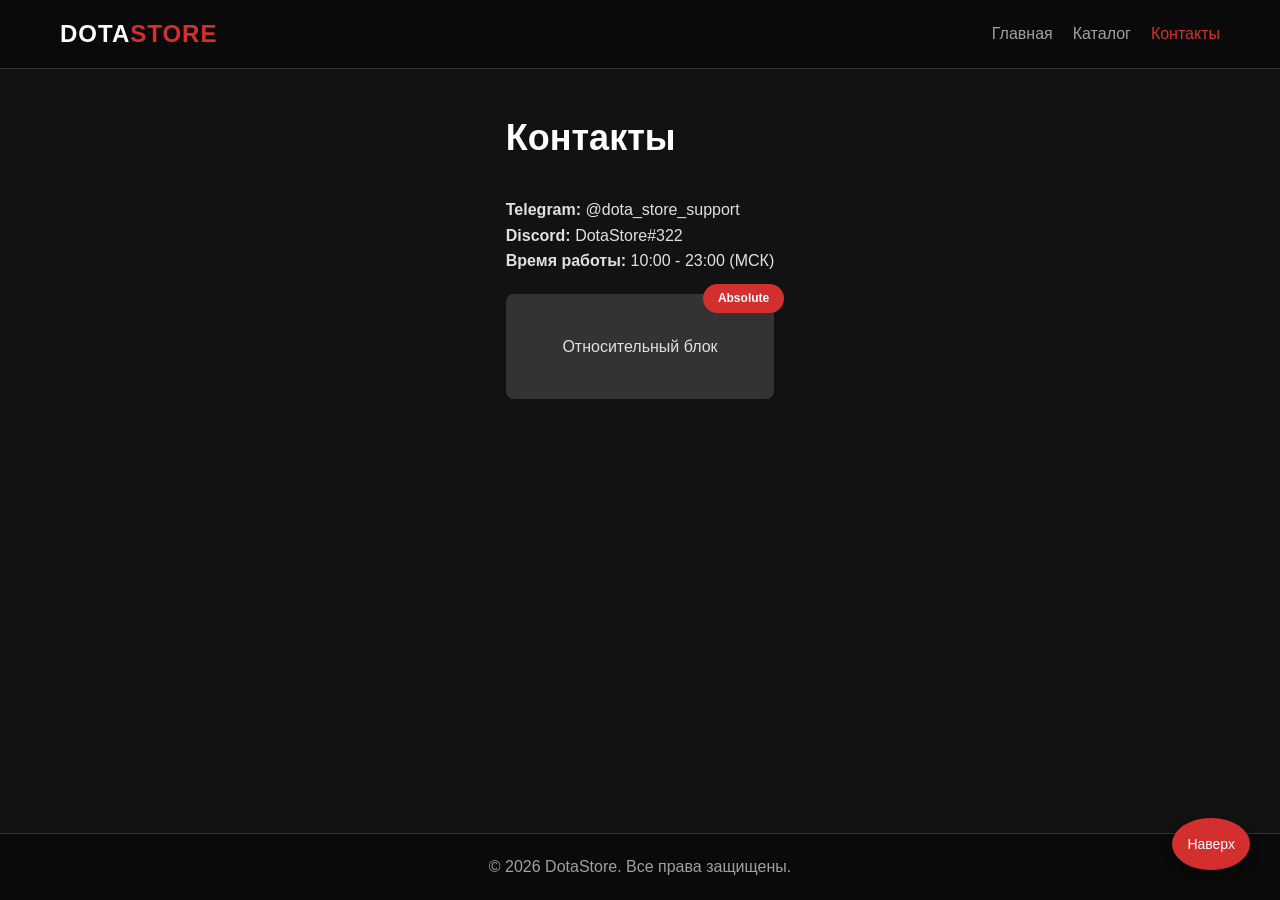
==== contacts.html @ df8f0ab8 "Add files via upload" ====
<!DOCTYPE html>
<html lang="ru">
<head>
    <meta charset="UTF-8">
    <meta name="viewport" content="width=device-width, initial-scale=1.0">
    <title>Dota 2 Store | Контакты</title>
    <link rel="stylesheet" href="css/style.css">
</head>
<body>

    <header class="header">
        <div class="container header__container">
            <a href="index.html" class="logo">DOTA<span>STORE</span></a>
            <nav class="nav">
                <ul class="nav__list">
                    <li><a href="index.html" class="nav__link">Главная</a></li>
                    <li><a href="catalog.html" class="nav__link">Каталог</a></li>
                    <li><a href="contacts.html" class="nav__link active">Контакты</a></li>
                </ul>
            </nav>
        </div>
    </header>

    <main class="container page-content">
        <h1 class="page-title">Контакты</h1>
        
        <div class="contacts-wrapper">
            <div class="contact-info">
                <p><strong>Telegram:</strong> @dota_store_support</p>
                <p><strong>Discord:</strong> DotaStore#322</p>
                <p><strong>Время работы:</strong> 10:00 - 23:00 (МСК)</p>
            </div>

            <div class="position-demo">
                <div class="relative-box">
                    Относительный блок
                    <div class="absolute-badge">Absolute</div>
            </div>
        </div>
    </main>
<!-- Фиксированная кнопка "Наверх" -->
<div class="fixed-btn" id="scrollTopBtn">Наверх</div>

    <footer class="footer">
        <div class="container">
            <p>&copy; 2026 DotaStore. Все права защищены.</p>
        </div>
    </footer>

</body>
</html>
---- css/style.css ----
/* --- CSS Переменные --- */
:root {
    --bg-color: #121212;
    --card-bg: #1e1e1e;
    --text-color: #e0e0e0;
    --text-muted: #a0a0a0;
    --accent-color: #d32f2f;
    --accent-hover: #b71c1c;
    --header-bg: #0a0a0a;
    --border-color: #333;
}

/* --- Базовые настройки --- */
* {
    box-sizing: border-box;
    margin: 0;
    padding: 0;
}

body {
    font-family: 'Segoe UI', Tahoma, Geneva, Verdana, sans-serif;
    background-color: var(--bg-color);
    color: var(--text-color);
    line-height: 1.6;
    display: flex;
    flex-direction: column;
    min-height: 100vh;
}

a {
    text-decoration: none;
    color: inherit;
}

ul {
    list-style: none;
}

.container {
    max-width: 1200px;
    margin: 0 auto;
    padding: 0 20px;
}

.page-content {
    flex: 1;
    padding-top: 40px;
    padding-bottom: 60px;
}

.page-title {
    font-size: 36px;
    margin-bottom: 30px;
    color: #fff;
}

.section-title {
    font-size: 28px;
    margin-bottom: 25px;
    color: #fff;
}

/* --- Кнопки --- */
.btn {
    display: inline-block;
    padding: 10px 24px;
    border-radius: 4px;
    border: none;
    cursor: pointer;
    font-weight: 600;
    transition: background-color 0.3s ease, transform 0.2s;
}

.btn--primary {
    background-color: var(--accent-color);
    color: #fff;
}

.btn--primary:hover {
    background-color: var(--accent-hover);
    transform: translateY(-2px);
}

.btn--buy {
    background-color: transparent;
    border: 1px solid var(--accent-color);
    color: var(--accent-color);
    width: 100%;
    margin-top: 15px;
}

.btn--buy:hover {
    background-color: var(--accent-color);
    color: #fff;
}

/* --- Шапка --- */
.header {
    background-color: var(--header-bg);
    border-bottom: 1px solid var(--border-color);
    padding: 15px 0;
}

.header__container {
    display: flex;
    justify-content: space-between;
    align-items: center;
}

.logo {
    font-size: 24px;
    font-weight: 800;
    color: #fff;
    letter-spacing: 1px;
}

.logo span {
    color: var(--accent-color);
}

.nav__list {
    display: flex;
    gap: 20px;
}

.nav__link {
    color: var(--text-muted);
    font-weight: 500;
    transition: color 0.3s;
}

.nav__link:hover, .nav__link.active {
    color: var(--accent-color);
}

/* --- Hero --- */
.hero {
    text-align: center;
    padding: 100px 0;
    background: linear-gradient(rgba(0,0,0,0.7), rgba(0,0,0,0.7)), url('https://cdn.cloudflare.steamstatic.com/apps/dota2/images/dota_react/backgrounds/general_bg.jpg') no-repeat center center/cover;
}

.hero__title {
    font-size: 48px;
    margin-bottom: 20px;
}

.hero__subtitle {
    font-size: 20px;
    color: var(--text-muted);
    margin-bottom: 30px;
}

/* --- Сетки и Карточки --- */
.products__grid {
    display: flex;
    justify-content: space-between;
    gap: 20px;
    flex-wrap: wrap;
    margin-bottom: 60px;
}

.grid-container {
    display: grid;
    grid-template-columns: repeat(auto-fill, minmax(250px, 1fr));
    gap: 20px;
    margin-bottom: 60px;
}

.product-card {
    background-color: var(--card-bg);
    border: 1px solid var(--border-color);
    border-radius: 8px;
    overflow: hidden;
    flex: 1 1 calc(20% - 20px); /* 5 карточек в ряд */
    min-width: 220px;
    transition: transform 0.3s, box-shadow 0.3s;
    display: flex;
    flex-direction: column;
}

.product-card:hover {
    transform: translateY(-5px);
    box-shadow: 0 10px 20px rgba(0,0,0,0.5);
    border-color: var(--accent-color);
}

.product-card__image {
    width: 100%;
    height: 180px;
    background-color: #2a2a2a;
    display: flex;
    justify-content: center;
    align-items: center;
    overflow: hidden;
}

.product-card__img {
    width: 100%;
    height: 100%;
    object-fit: cover;
    display: block;
}

.product-card__placeholder {
    font-size: 24px;
    color: #555;
}

.product-card__content {
    padding: 18px;
    display: flex;
    flex-direction: column;
    flex-grow: 1;
}

.product-card__title {
    font-size: 17px;
    margin-bottom: 5px;
    color: #fff;
}

.product-card__desc {
    font-size: 13px;
    color: var(--text-muted);
    margin-bottom: 10px;
}

.product-card__price {
    font-size: 19px;
    font-weight: bold;
    color: var(--accent-color);
    margin-top: auto;
}

/* --- Таблица --- */
.table-wrapper {
    overflow-x: auto;
    margin-bottom: 40px;
}

.table {
    width: 100%;
    border-collapse: collapse;
    margin-top: 20px;
    background-color: var(--card-bg);
}

.table th, .table td {
    padding: 12px 15px;
    border: 1px solid var(--border-color);
    text-align: left;
}

.table th {
    background-color: #252525;
    color: var(--accent-color);
}

/* --- Форма --- */
.feedback {
    background-color: var(--card-bg);
    padding: 40px;
    border-radius: 8px;
    border: 1px solid var(--border-color);
    margin-bottom: 60px;
}

.feedback h2 {
    margin-bottom: 10px;
}

.feedback p {
    margin-bottom: 25px;
    color: var(--text-muted);
}

.form-group {
    margin-bottom: 20px;
    display: flex;
    flex-direction: column;
}

.form-group label {
    margin-bottom: 8px;
    color: var(--text-muted);
}

.form-group input, 
.form-group textarea {
    padding: 12px;
    background-color: #121212;
    border: 1px solid var(--border-color);
    border-radius: 4px;
    color: #fff;
    font-family: inherit;
}

.form-group input:focus, 
.form-group textarea:focus {
    outline: none;
    border-color: var(--accent-color);
}

/* --- Позиционирование --- */
.relative-box {
    position: relative;
    background-color: #333;
    padding: 40px;
    margin-top: 20px;
    border-radius: 8px;
    text-align: center;
}

.absolute-badge {
    position: absolute;
    top: -10px;
    right: -10px;
    background-color: var(--accent-color);
    color: #fff;
    padding: 5px 15px;
    border-radius: 20px;
    font-size: 12px;
    font-weight: bold;
}

.fixed-btn {
    position: fixed;
    bottom: 30px;
    right: 30px;
    background-color: var(--accent-color);
    color: white;
    padding: 15px;
    border-radius: 50%;
    cursor: pointer;
    font-size: 14px;
    box-shadow: 0 4px 10px rgba(0,0,0,0.5);
    z-index: 100;
}

/* --- Подвал --- */
.footer {
    background-color: var(--header-bg);
    text-align: center;
    padding: 20px 0;
    color: var(--text-muted);
    border-top: 1px solid var(--border-color);
    margin-top: auto;
}
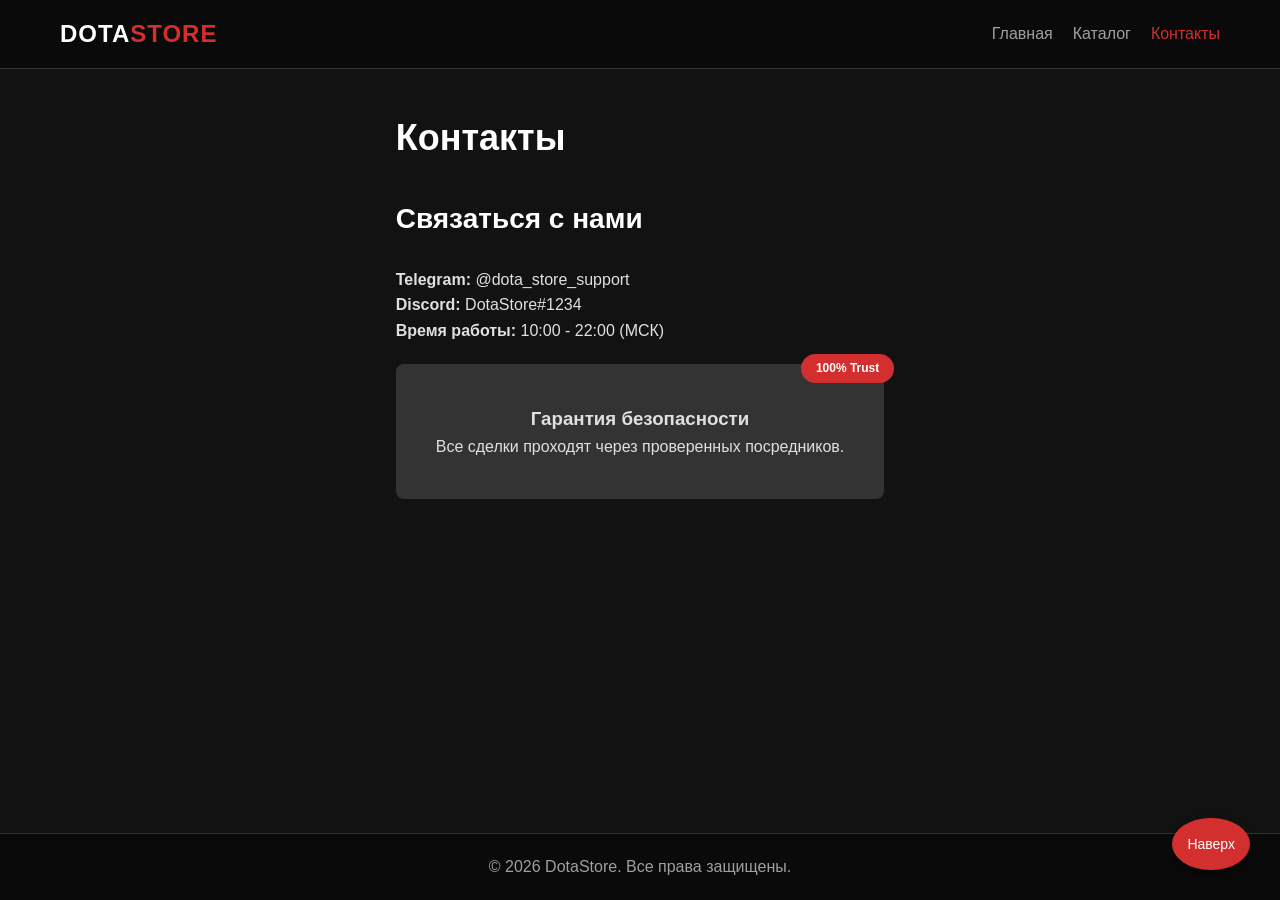
==== commit 73ec46f4: "Update contacts.html" ====
--- a/contacts.html
+++ b/contacts.html
@@ -5,6 +5,7 @@
     <meta name="viewport" content="width=device-width, initial-scale=1.0">
     <title>Dota 2 Store | Контакты</title>
     <link rel="stylesheet" href="css/style.css">
+    <link rel="stylesheet" href="css/responsive.css">
 </head>
 <body>
 
@@ -26,20 +27,23 @@
         
         <div class="contacts-wrapper">
             <div class="contact-info">
+                <h2 class="section-title">Связаться с нами</h2>
                 <p><strong>Telegram:</strong> @dota_store_support</p>
-                <p><strong>Discord:</strong> DotaStore#322</p>
-                <p><strong>Время работы:</strong> 10:00 - 23:00 (МСК)</p>
+                <p><strong>Discord:</strong> DotaStore#1234</p>
+                <p><strong>Время работы:</strong> 10:00 - 22:00 (МСК)</p>
             </div>
 
             <div class="position-demo">
                 <div class="relative-box">
-                    Относительный блок
-                    <div class="absolute-badge">Absolute</div>
+                    <h3>Гарантия безопасности</h3>
+                    <p>Все сделки проходят через проверенных посредников.</p>
+                    <div class="absolute-badge">100% Trust</div>
+                </div>
             </div>
         </div>
     </main>
-<!-- Фиксированная кнопка "Наверх" -->
-<div class="fixed-btn" id="scrollTopBtn">Наверх</div>
+
+    <div class="fixed-btn" id="scrollTopBtn">Наверх</div>
 
     <footer class="footer">
         <div class="container">
@@ -47,5 +51,6 @@
         </div>
     </footer>
 
+    <script src="js/script.js"></script>
 </body>
-</html>+</html>
